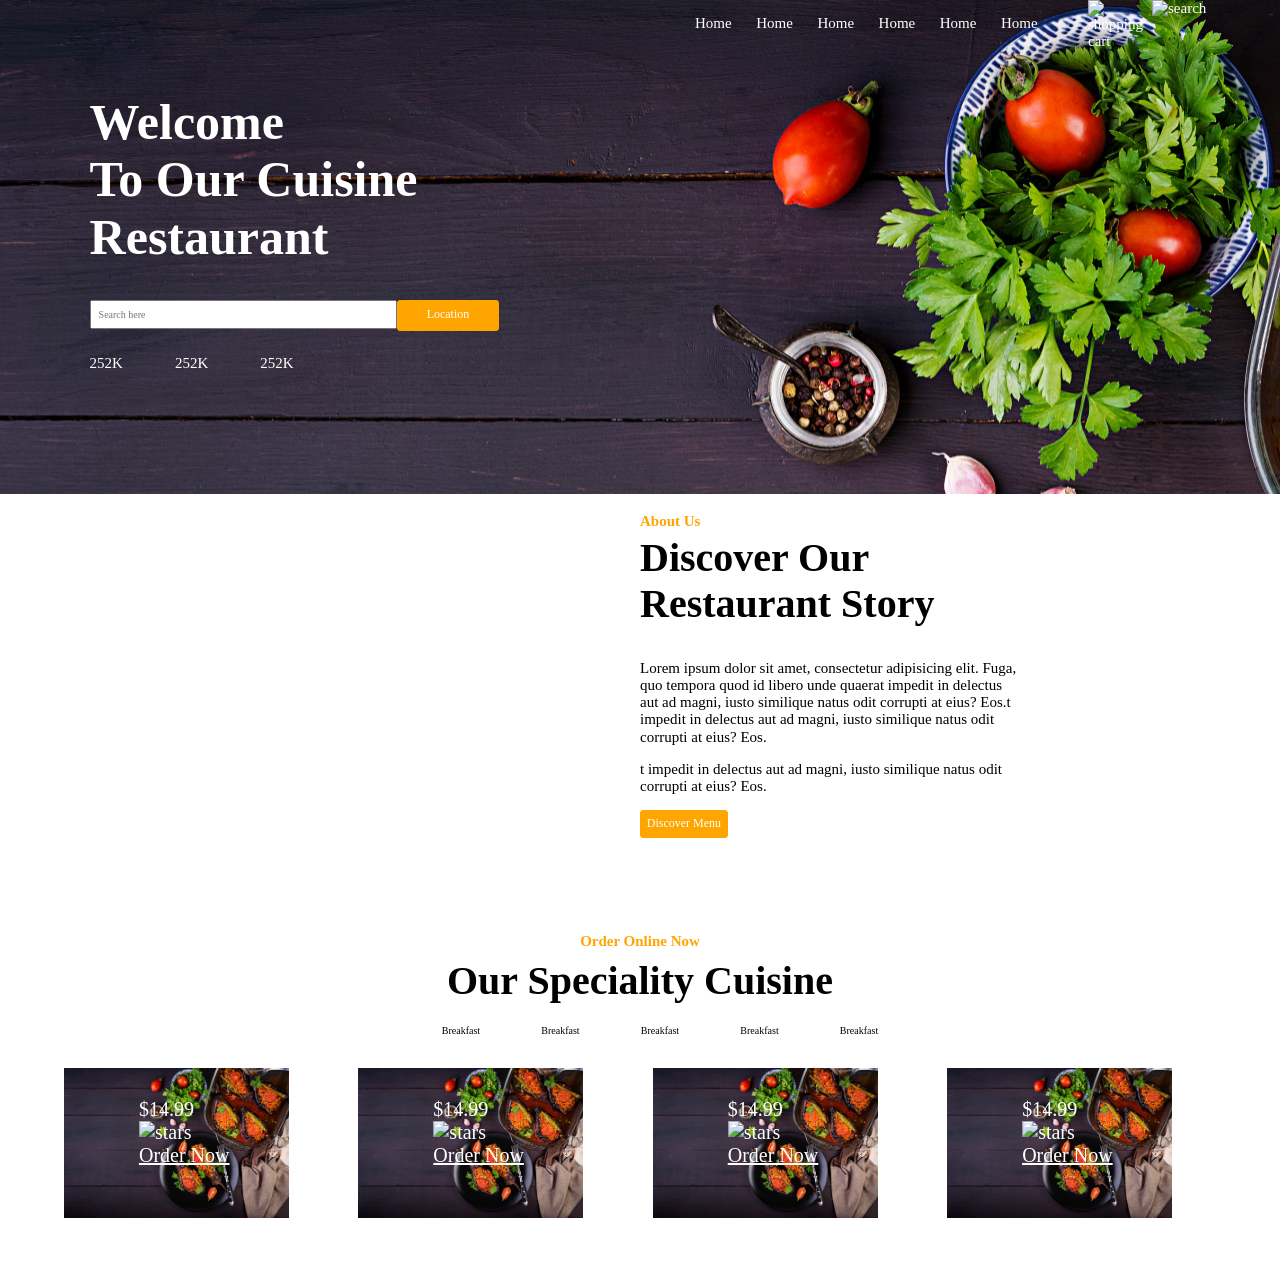
==== restaurant/index.html @ ebb84356 "restaurant layout" ====
<!DOCTYPE html>
<html lang="en">
	<head>
  	<meta charset="utf-8">
  	<meta name="description" content="Your description goes here">
  	<meta name="keywords" content="one, two, three">
		<meta name="viewport" content="width=device-width, initial-scale=1">
		
		<title>Blank Template</title>

		<!-- external CSS link -->
		<link rel="stylesheet" href="css/normalize.css">
		<link rel="stylesheet" href="css/style.css">
	</head>
	<body>
		<div class="main-img">
			<header>
				<nav>
					<ul>
						<li>Home</li>
						<li>Home</li>
						<li>Home</li>
						<li>Home</li>
						<li>Home</li>
						<li>Home</li>
					</ul>
					<a href="#"></a><img src="#" alt="shopping cart"></a>
					<img src="#" alt="search">
				</nav>
			</header>

			<main>
				<section>
					<h1><div>Welcome</div> To Our Cuisine Restaurant</h1>
					<form>
						<input type="text" placeholder="Search here">
						<input type="submit" value="Location">
					</form>
					<ul>
						<li>252K</li>
						<li>252K</li>
						<li>252K</li>
					</ul>
				</section>
			</main>
		</div>

		<section class="about-us">
			<h4>About Us</h4>
			<h2>Discover Our Restaurant Story</h2>
			<p>Lorem ipsum dolor sit amet, consectetur adipisicing elit. Fuga,
			quo tempora quod id libero unde quaerat impedit in delectus aut ad
			magni, iusto similique natus odit corrupti at eius? Eos.t impedit in delectus aut ad
			magni, iusto similique natus odit corrupti at eius? Eos.</p>
			<p>t impedit in delectus aut ad
			magni, iusto similique natus odit corrupti at eius? Eos.</p>

			<a href="#">Discover Menu</a>
		</section>

		<sectionc class="ordering-page">
			<section>
				<h4>Order Online Now</h4>
				<h2>Our Speciality Cuisine</h2>
				<ul>
					<li>Breakfast</li>
					<li>Breakfast</li>
					<li>Breakfast</li>
					<li>Breakfast</li>
					<li>Breakfast</li>
				</ul>
			</section>

			<section class="menu">
				<section>
					<img src="css/11002.jpg">
					<span>$14.99</span>
					<img src="#" alt="stars">
					<a href="#">Order Now</a>
				</section>
				<section>
					<img src="css/11002.jpg">
					<span>$14.99</span>
					<img src="#" alt="stars">
					<a href="#">Order Now</a>
				</section>
				<section>
					<img src="css/11002.jpg">
					<span>$14.99</span>
					<img src="#" alt="stars">
					<a href="#">Order Now</a>
				</section>
				<section>
					<img src="css/11002.jpg">
					<span>$14.99</span>
					<img src="#" alt="stars">
					<a href="#">Order Now</a>
				</section>

			</section>
		</section>

		<script type="text/javascript" src="js/main.js"></script>
	</body>
</html>
---- restaurant/css/style.css ----
/* Box Model Hack */
* {
  box-sizing: border-box;
}

/* Clear fix hack */
.clearfix:after {
     content: ".";
     display: block;
     clear: both;
     visibility: hidden;
     line-height: 0;
     height: 0;
}

.clear {
	clear: both;
}

/******************************************
/* BASE STYLES
/*******************************************/

body {

}

html{
  font-size: 62.5%;
}


/******************************************
/* LAYOUT
/*******************************************/
header {
  height: 60px;
  margin-left: 50%;
}

header  nav  * {
  float: left;
  width: 10%;
}

header nav ul{
  width: 70%;
  list-style-type: none;
}

header nav ul li{
  width: 15%;
  padding: 0 15px;
}

main section{
  height: 400px;
  width: 40%;
  margin-left:7%;
}

main section form{
  height: 30px;
}

main section form input{
  width: 60%;
  float: left;
  padding: 7px;
}

main section form input:nth-child(2){
  width: 20%;
}

main section ul{
  list-style: none;
  width: 50%;
  height: 20px;
  clear: both;
  padding: 0;
  margin-top:5%;
}

main section ul li{
  float: left;
  width: 23.33%;
  margin-right: 10%;
}

.about-us{
  width: 50%;
  padding-right:20%;
  height: 400px;
  margin-left: auto;
}

.ordering-page > section:first-child{
  height: 135px;
  text-align: center;
  width: 60%;
  margin: 0 auto;
}


.ordering-page section:first-child ul{
  width: 70%;
  list-style-type: none;
  margin: 0 auto;
}


.ordering-page section:first-child ul li{
  float: left;
  width: 20%;
  padding: 5px;
}

.menu{
  max-width: 100%;

  height: 200px;
}

.menu section{
  width: 13%;
  float: left;
  margin: 0 5%;
}

.menu section > *{
  display: block;
}
.menu img:first-of-type{
  height: 150px;
}

.menu section > *:not(img:first-child){
  width: 70%;
  margin: 0 auto;
  font-size: 2rem;
  color: white;
  position: relative;
  top:-120px;
  right: -50px;
}


/******************************************
/* ADDITIONAL STYLES
/*******************************************/


.main-img{
  background: url("11002.jpg");
}

header, main{
  color: white;
}

header > *{
  font-size: 1.5rem;
}

main h1{
  font-size: 5rem;
}

main section ul li{
  font-size: 1.5rem;

}

.about-us h2{
  font-size: 4rem;
  margin-top: 0;
}

.about-us h4,
.ordering-page h4{
  font-size: 1.5rem;
  color: orange;
  margin-bottom: 1%;
}

.about-us p{
  font-size: 1.5rem;
}

.about-us a,
main form input:last-child{
  display: inline-block;
  border: 1px solid orange;
  border-radius: 3px;
  color: white;
  background-color: orange;
  padding: 1.5%;
  text-decoration: none;
  font-size: 1.2rem;

}

.ordering-page h2{
  font-size: 4rem;
  margin-top: 0;
  margin-bottom: 2%;
}

.ordering-page ul{
  height: 20px;
}
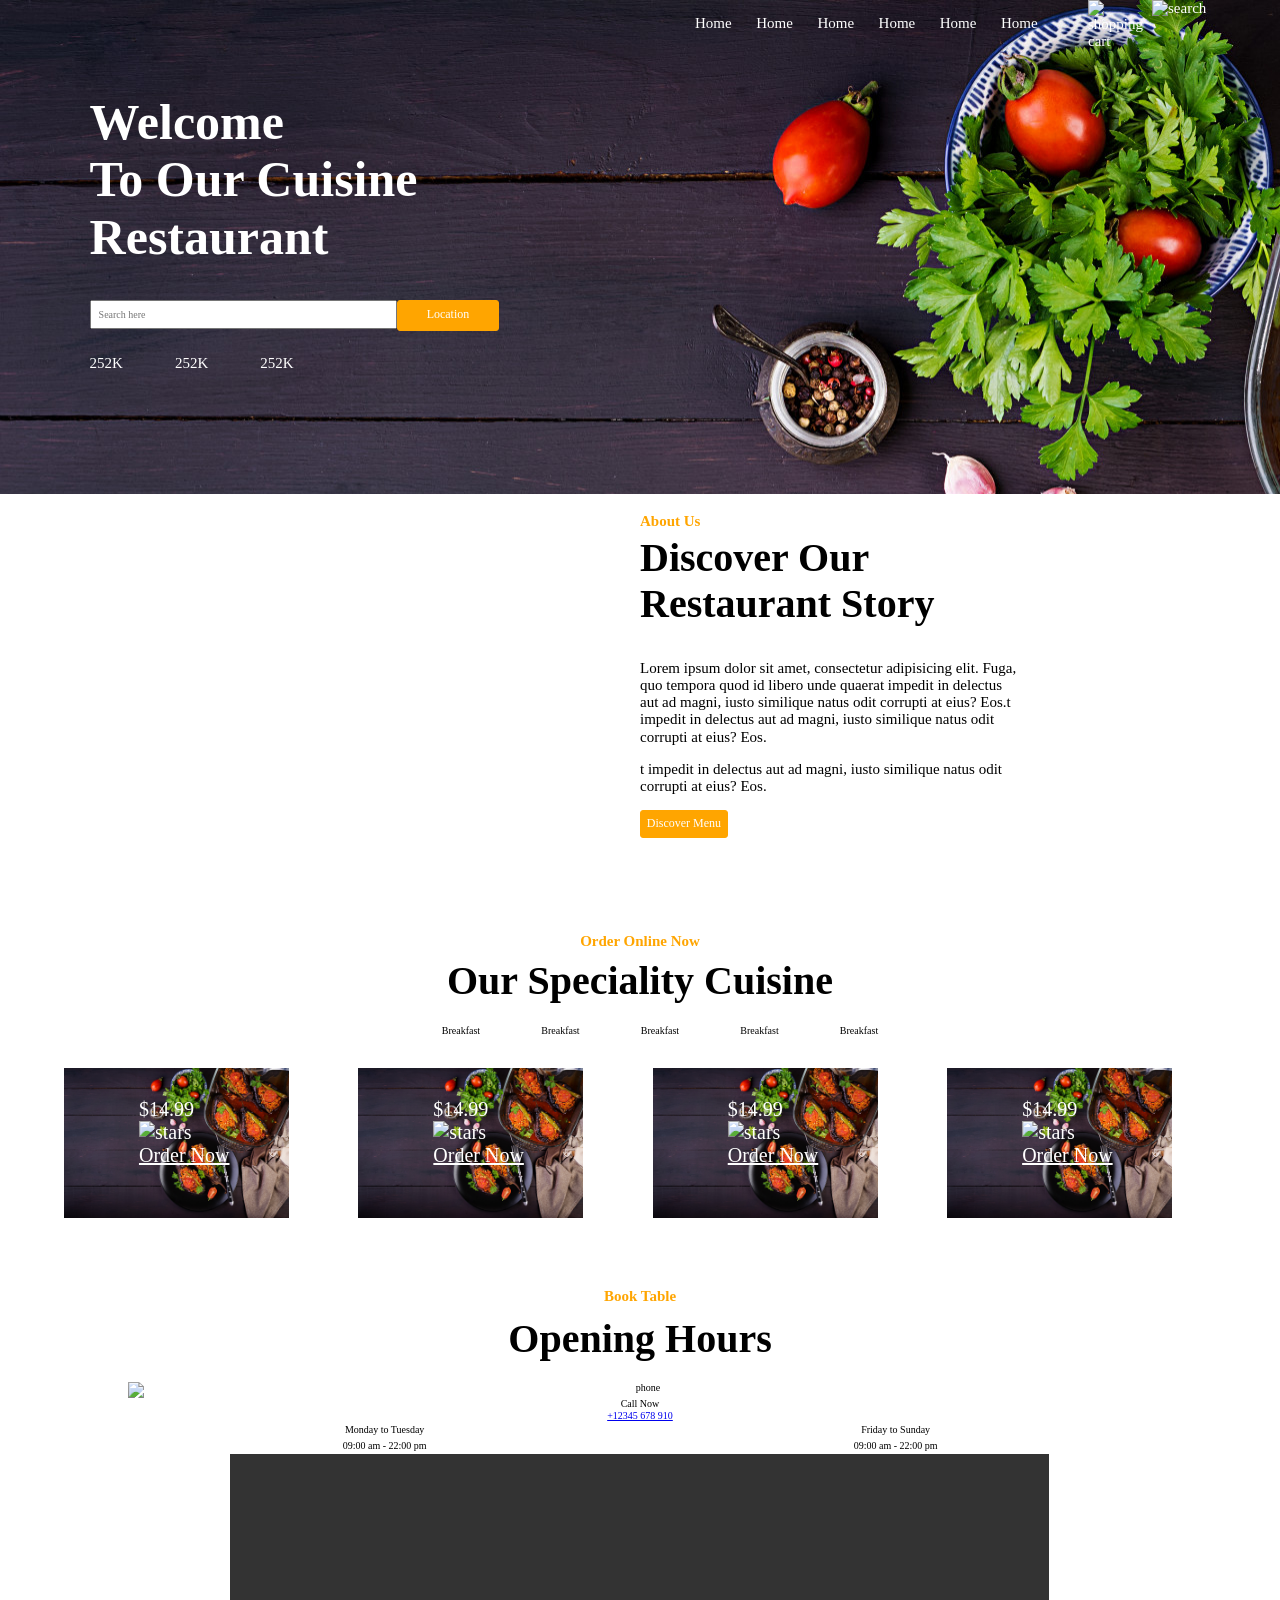
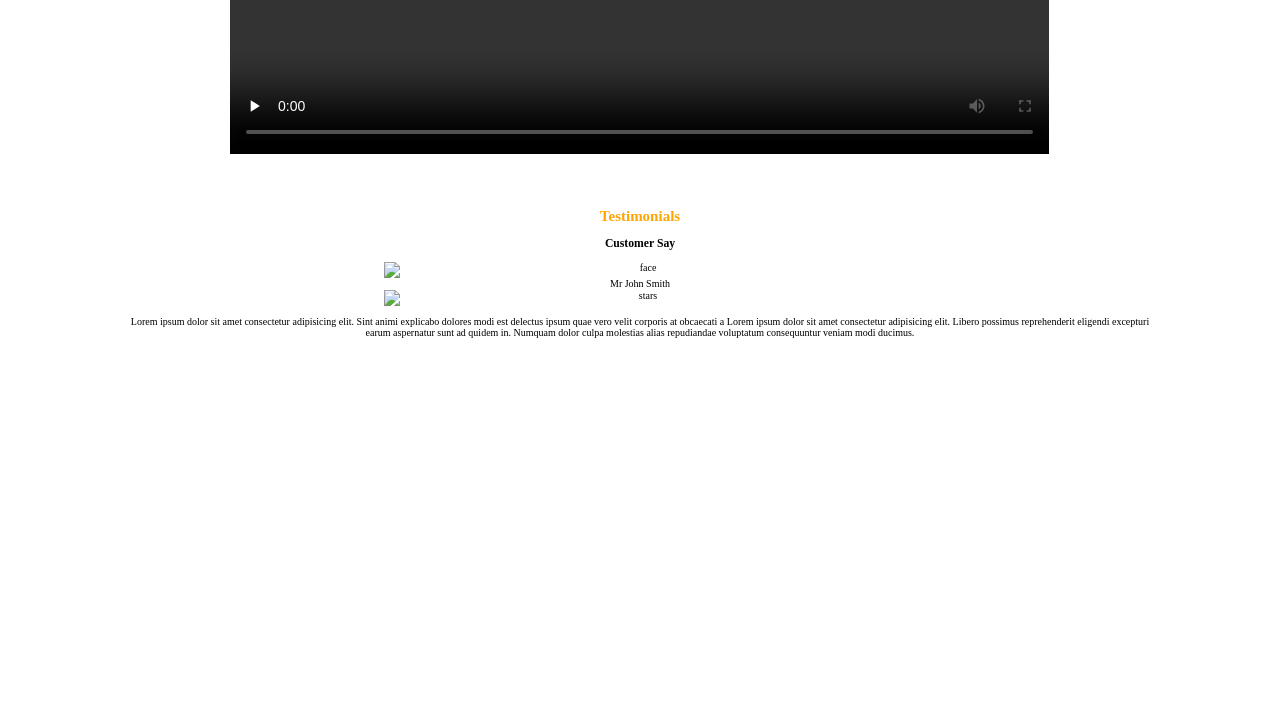
==== commit a43e359c: "finished layout" ====
--- a/restaurant/index.html
+++ b/restaurant/index.html
@@ -100,6 +100,45 @@
 			</section>
 		</section>
 
+		<section class="opening-hours">
+			<h4>Book Table</h4>
+			<h2>Opening Hours</h2>
+			<img src="#" alt="phone">
+			<span>Call Now</span>
+			<a href="#">+12345 678 910</a>
+			<table>
+				<tr>
+					<td>Monday to Tuesday</td>
+					<td>Friday to Sunday</td>
+				</tr>
+				<tr>
+					<td>09:00 am - 22:00 pm</td>
+					<td>09:00 am - 22:00 pm</td>
+				</tr>
+			</table>
+
+			<video preload="none" controls controlslist="nofullscreen nodownload noremoteplayback noplaybackrate foobar">
+				<source src="#" type="video/mp4">
+			</video>
+		</section>
+
+		<section class="testimonials">
+			<h4>Testimonials</h4>
+			<h3>Customer Say</h3>
+
+			<img src="#" alt="face">
+			<span>Mr John Smith</span>
+			<!--Try to use after pseudo element to get Art Director-->
+
+			<img src="#" alt="stars">
+			<p>Lorem ipsum dolor sit amet consectetur adipisicing elit. Sint
+			animi explicabo dolores modi est delectus ipsum quae vero velit
+			corporis at obcaecati a Lorem ipsum dolor sit amet consectetur
+			adipisicing elit. Libero possimus reprehenderit eligendi excepturi
+			earum aspernatur sunt ad quidem in. Numquam dolor culpa molestias
+			alias repudiandae voluptatum consequuntur veniam modi ducimus.</p>
+		</section>
+
 		<script type="text/javascript" src="js/main.js"></script>
 	</body>
 </html>
--- a/restaurant/css/style.css
+++ b/restaurant/css/style.css
@@ -144,6 +144,40 @@
   top:-120px;
   right: -50px;
 }
+
+
+.opening-hours,
+.testimonials{
+  max-width: 80%;
+  height: 500px;
+  width: 80%;
+  margin: 0 auto;
+  text-align: center;
+}
+
+.opening-hours > *,
+.testimonials > *{
+  display: block;
+}
+
+.opening-hours video{
+  max-width: 80%;
+  width: 80%;
+  height: 300px;
+  margin: 0 auto;
+}
+
+.opening-hours table td{
+  width: 600px;
+}
+
+
+.testimonials img{
+  width: 50%;
+  margin: 0 auto;
+
+}
+
 
 
 /******************************************
